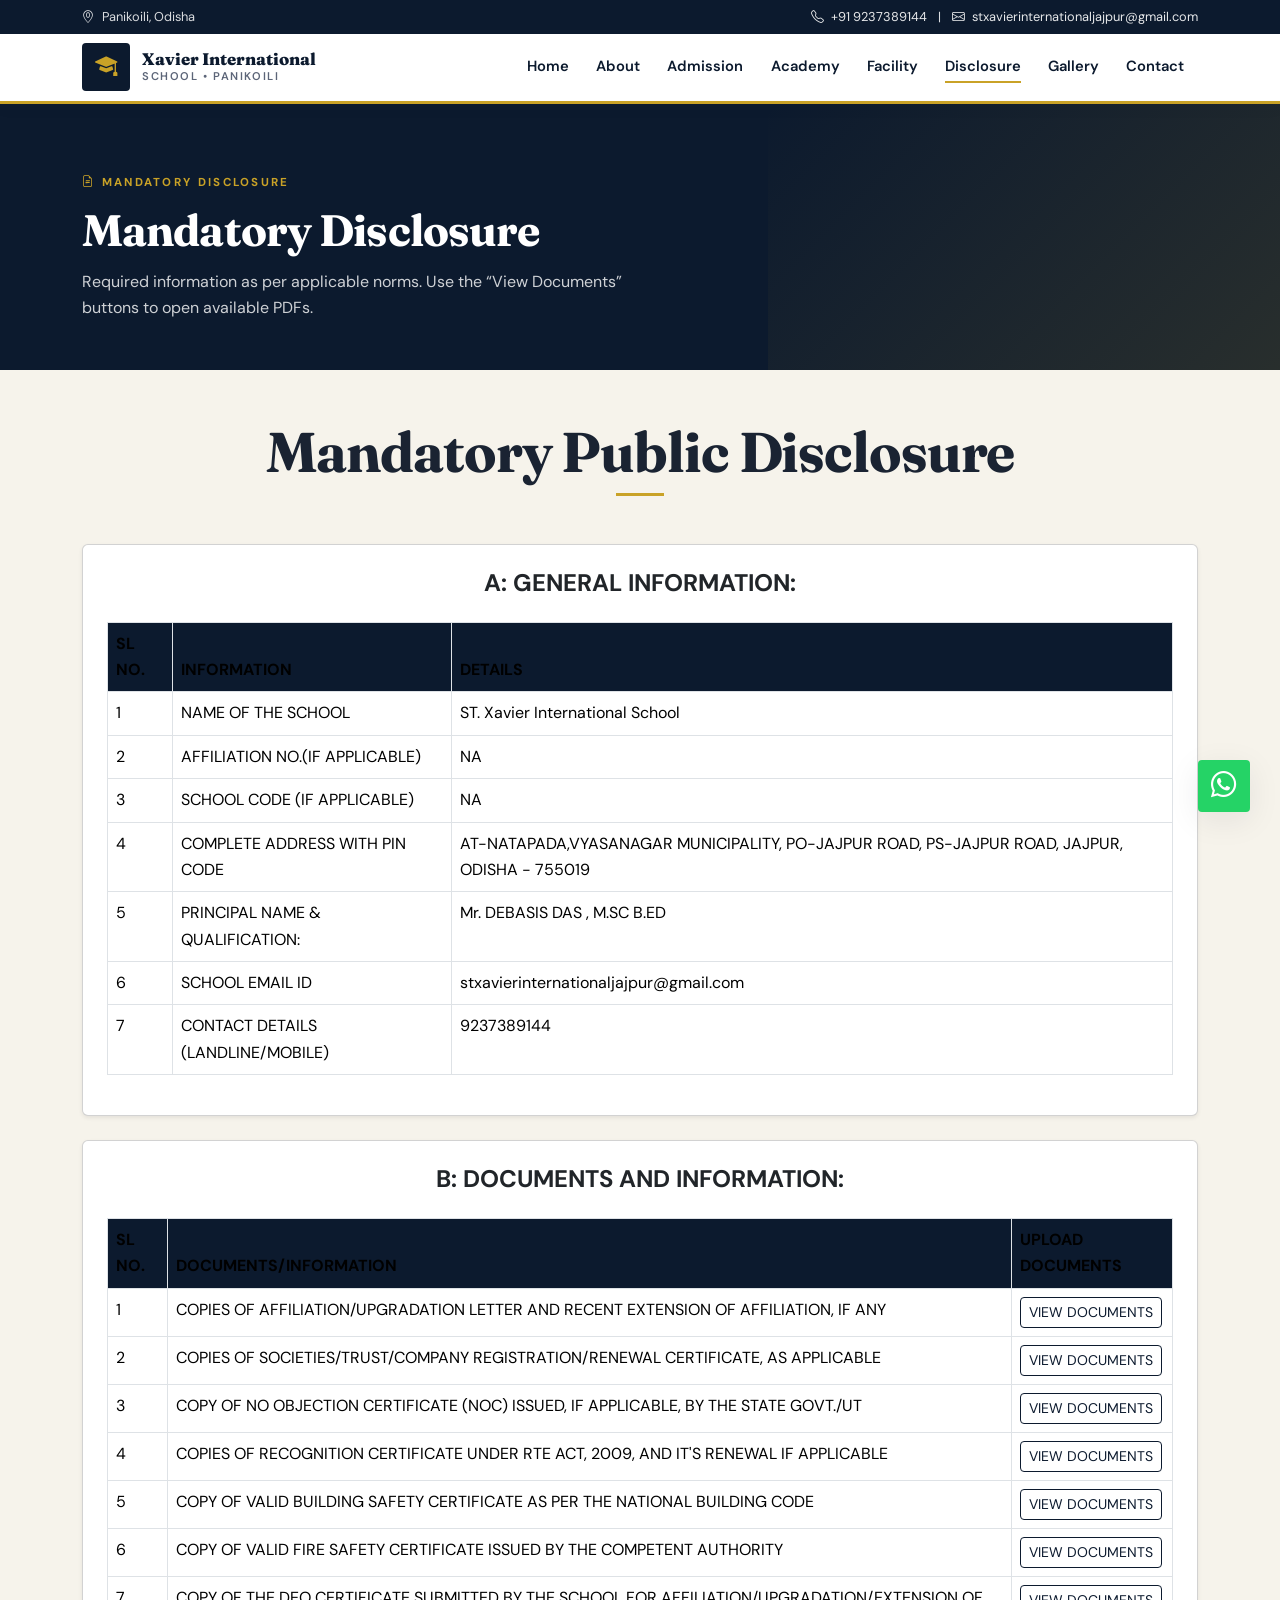
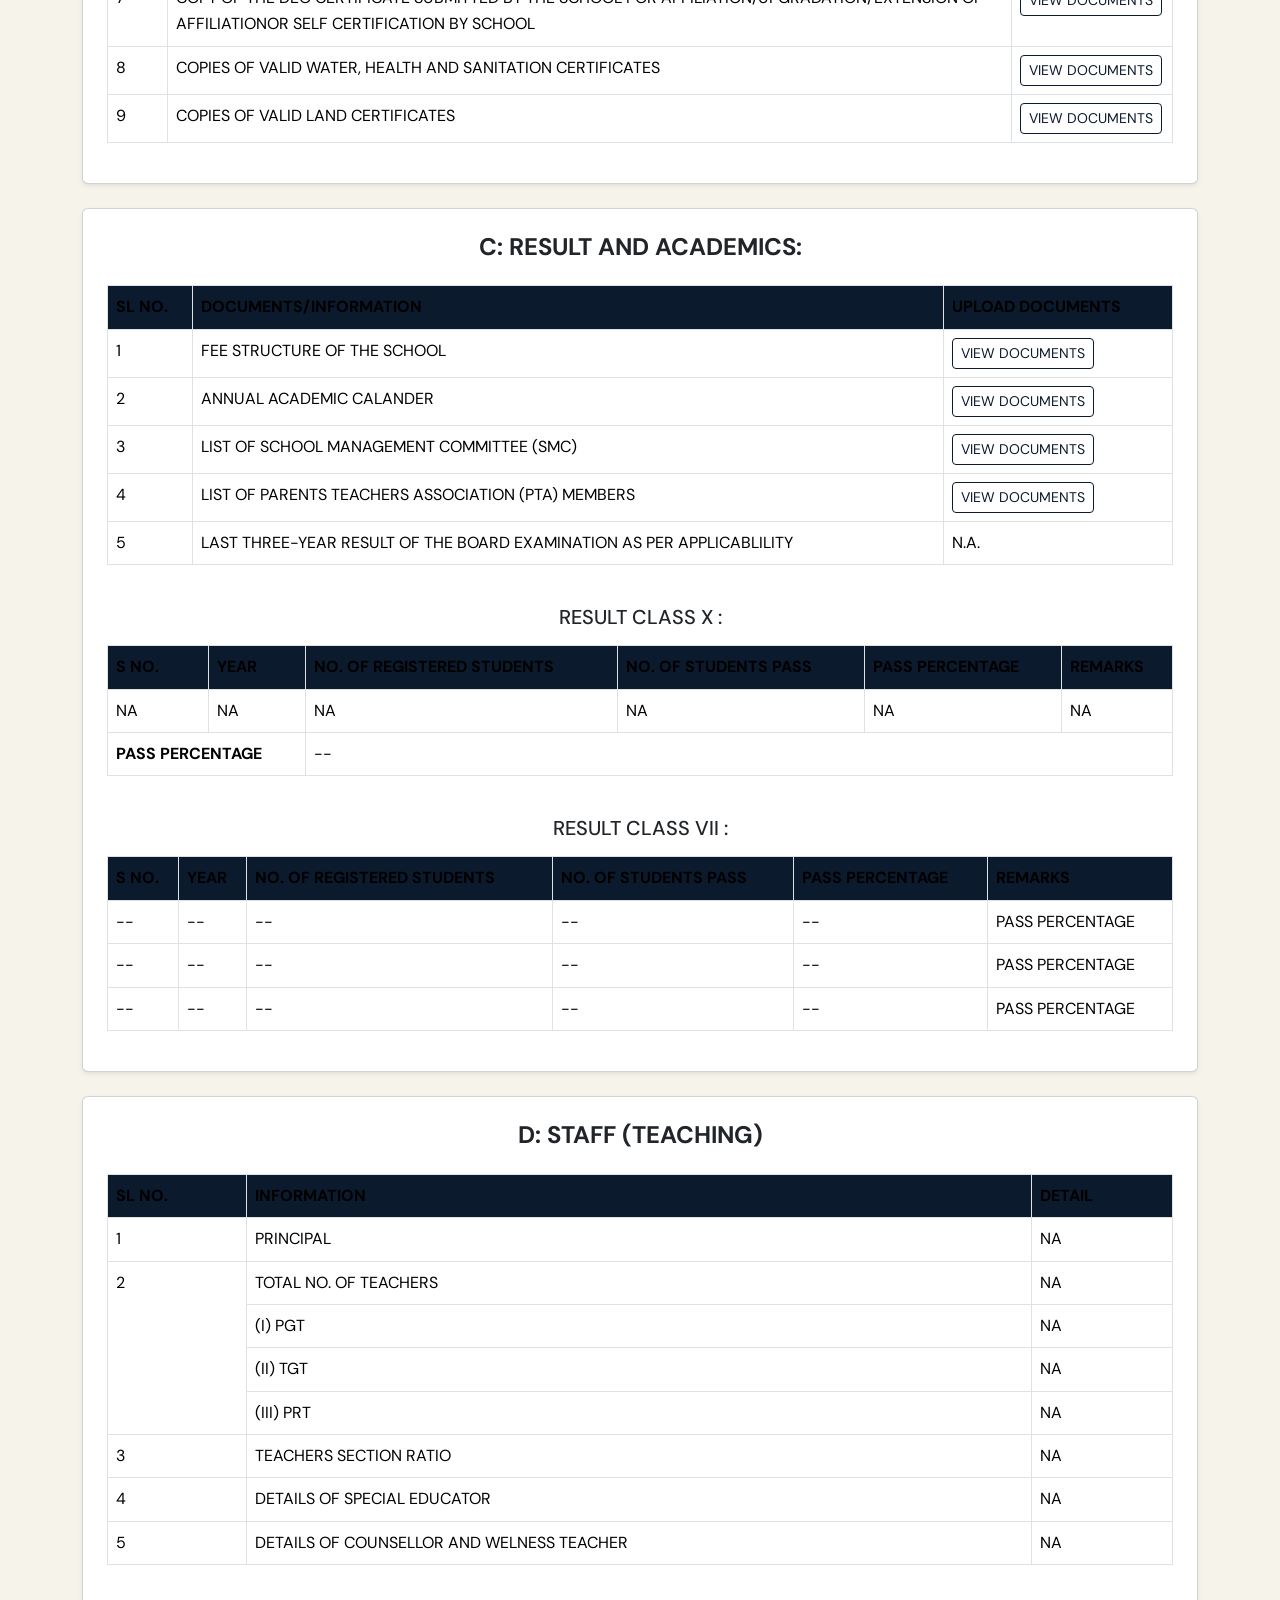
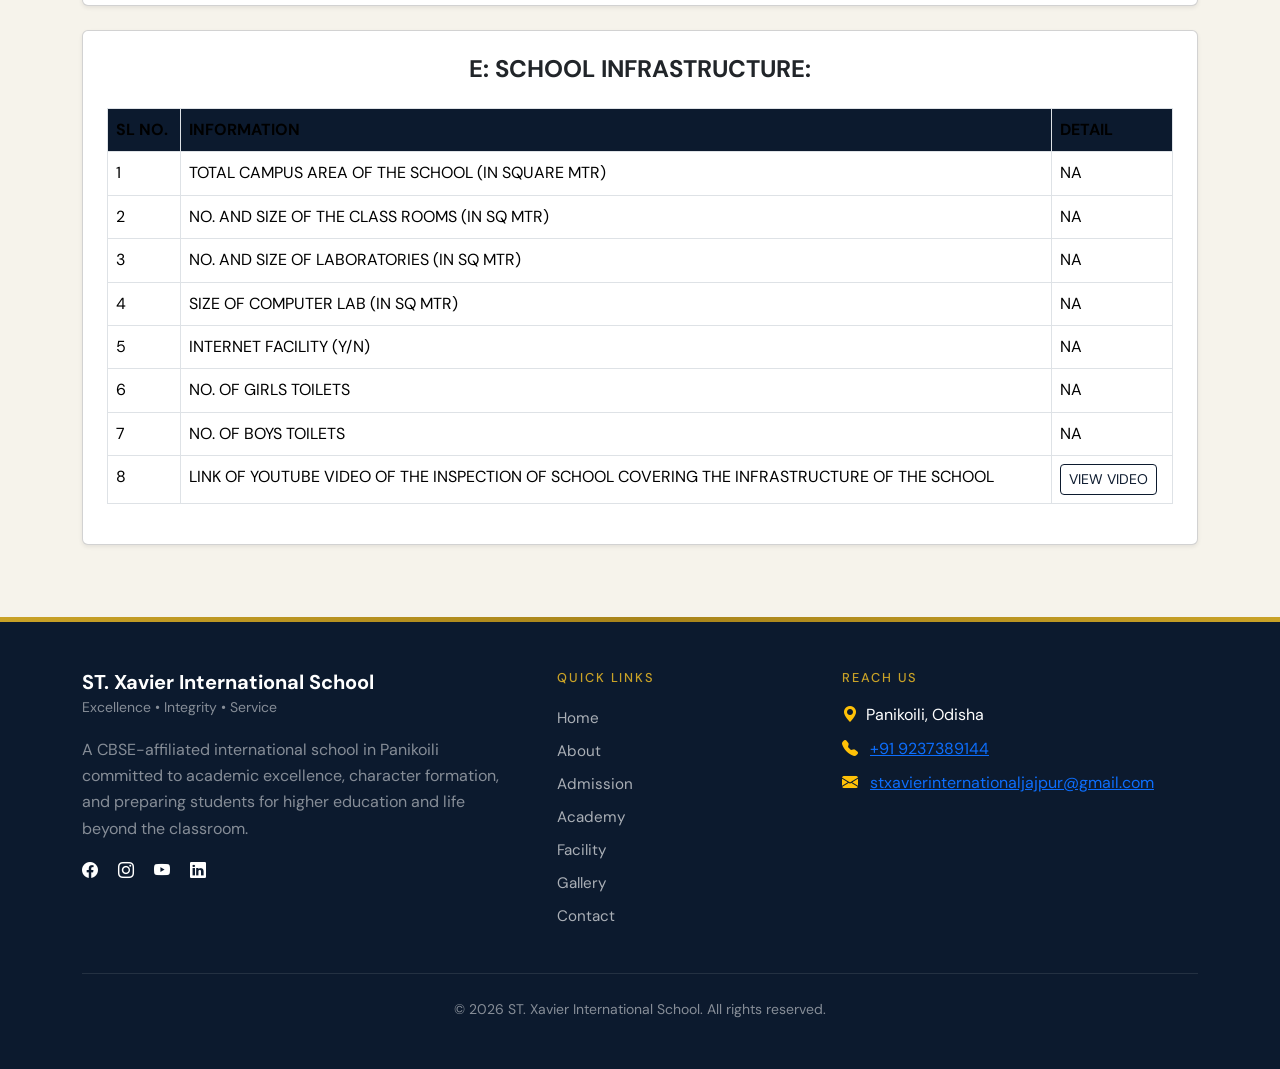
==== mandatory-disclosure.html @ f64cd051 "first commit" ====
<!DOCTYPE html>
<html lang="en">

<head>
    <meta charset="UTF-8">
    <meta name="viewport" content="width=device-width, initial-scale=1.0">
    <title>ST. Xavier International School | Mandatory Disclosure</title>
    <link rel="preconnect" href="https://fonts.googleapis.com">
    <link rel="preconnect" href="https://fonts.gstatic.com" crossorigin>
    <link href="https://fonts.googleapis.com/css2?family=DM+Sans:ital,opsz,wght@0,9..40,400;0,9..40,600;0,9..40,700&family=Fraunces:opsz,wght@9..144,700;9..144,800&display=swap" rel="stylesheet">
    <link href="https://cdn.jsdelivr.net/npm/bootstrap@5.3.0/dist/css/bootstrap.min.css" rel="stylesheet">
    <!-- Bootstrap Icons -->
    <link rel="stylesheet" href="https://cdn.jsdelivr.net/npm/bootstrap-icons@1.10.0/font/bootstrap-icons.css">
    <!-- Custom CSS -->
    <link rel="stylesheet" href="css/style.css">
</head>

<body class="page-disclosure">
    <!-- Header placeholder -->
    <div id="header-placeholder"></div>

    <!-- Auth Panel placeholder -->
    <div id="authpanel-placeholder"></div>

    <!-- Page Hero -->
    <section class="page-hero">
        <div class="container">
            <div class="hero-tag"><i class="bi bi-file-earmark-text"></i> Mandatory disclosure</div>
            <h1>Mandatory Disclosure</h1>
            <p>Required information as per applicable norms. Use the “View Documents” buttons to open available PDFs.</p>
        </div>
    </section>

    <!-- Mandatory Disclosure Section -->
    <section class="main-page-section py-5">
        <div class="container">
            <div class="section-content">
                <div class="text-center mb-5">
                    <h2 class="display-4 fw-bold">Mandatory Public Disclosure</h2>
                    <div class="underline mx-auto"></div>
                </div>
                <div class="row">
                    <div class="col-lg-12">
                        <!-- Section A: GENERAL INFORMATION -->
                        <div class="card shadow-sm mb-4">
                            <div class="card-body p-4">
                                <h4 class="mb-4 text-center fw-bold">A: GENERAL INFORMATION:</h4>
                                <div class="table-responsive">
                                    <table class="table table-bordered">
                                        <thead>
                                            <tr>
                                                <th>SL NO.</th>
                                                <th>INFORMATION</th>
                                                <th>DETAILS</th>
                                            </tr>
                                        </thead>
                                        <tbody>
                                            <tr>
                                                <td>1</td>
                                                <td>NAME OF THE SCHOOL</td>
                                                <td>ST. Xavier International School</td>
                                            </tr>
                                            <tr>
                                                <td>2</td>
                                                <td>AFFILIATION NO.(IF APPLICABLE)</td>
                                                <td>NA</td>
                                            </tr>
                                            <tr>
                                                <td>3</td>
                                                <td>SCHOOL CODE (IF APPLICABLE)</td>
                                                <td>NA</td>
                                            </tr>
                                            <tr>
                                                <td>4</td>
                                                <td>COMPLETE ADDRESS WITH PIN CODE</td>
                                                <td>AT-NATAPADA,VYASANAGAR MUNICIPALITY, PO-JAJPUR ROAD, PS-JAJPUR ROAD, JAJPUR, ODISHA - 755019</td>
                                            </tr>
                                            <tr>
                                                <td>5</td>
                                                <td>PRINCIPAL NAME &amp; QUALIFICATION:</td>
                                                <td>Mr. DEBASIS DAS , M.SC B.ED</td>
                                            </tr>
                                            <tr>
                                                <td>6</td>
                                                <td>SCHOOL EMAIL ID</td>
                                                <td>stxavierinternationaljajpur@gmail.com</td>
                                            </tr>
                                            <tr>
                                                <td>7</td>
                                                <td>CONTACT DETAILS (LANDLINE/MOBILE)</td>
                                                <td>9237389144</td>
                                            </tr>
                                        </tbody>
                                    </table>
                                </div>
                            </div>
                        </div>

                        <!-- Section B: DOCUMENTS AND INFORMATION -->
                        <div class="card shadow-sm mb-4">
                            <div class="card-body p-4">
                                <h4 class="mb-4 text-center fw-bold">B: DOCUMENTS AND INFORMATION:</h4>
                                <div class="table-responsive">
                                    <table class="table table-bordered">
                                        <thead>
                                            <tr>
                                                <th>SL NO.</th>
                                                <th>DOCUMENTS/INFORMATION</th>
                                                <th>UPLOAD DOCUMENTS</th>
                                            </tr>
                                        </thead>
                                        <tbody>
                                            <tr>
                                                <td>1</td>
                                                <td>COPIES OF AFFILIATION/UPGRADATION LETTER AND RECENT EXTENSION OF
                                                    AFFILIATION, IF ANY</td>
                                                <td><button type="button"
                                                        class="btn btn-sm btn-outline-primary view-doc-btn"
                                                        data-doc-url=""
                                                        title="Set data-doc-url to assets/docs/your-file.pdf">VIEW
                                                        DOCUMENTS</button></td>
                                            </tr>
                                            <tr>
                                                <td>2</td>
                                                <td>COPIES OF SOCIETIES/TRUST/COMPANY REGISTRATION/RENEWAL CERTIFICATE,
                                                    AS APPLICABLE</td>
                                                <td><button type="button"
                                                        class="btn btn-sm btn-outline-primary view-doc-btn"
                                                        data-doc-url=""
                                                        title="Set data-doc-url to assets/docs/your-file.pdf">VIEW
                                                        DOCUMENTS</button></td>
                                            </tr>
                                            <tr>
                                                <td>3</td>
                                                <td>COPY OF NO OBJECTION CERTIFICATE (NOC) ISSUED, IF APPLICABLE, BY THE
                                                    STATE GOVT./UT</td>
                                                <td><button type="button"
                                                        class="btn btn-sm btn-outline-primary view-doc-btn"
                                                        data-doc-url="assets/docs/COR.pdf"
                                                        title="Set data-doc-url to assets/docs/your-file.pdf">VIEW
                                                        DOCUMENTS</button></td>
                                            </tr>
                                            <tr>
                                                <td>4</td>
                                                <td>COPIES OF RECOGNITION CERTIFICATE UNDER RTE ACT, 2009, AND IT'S
                                                    RENEWAL IF APPLICABLE</td>
                                                <td><button type="button"
                                                        class="btn btn-sm btn-outline-primary view-doc-btn"
                                                        data-doc-url="assets/docs/COR.pdf"
                                                        title="Set data-doc-url to assets/docs/your-file.pdf">VIEW
                                                        DOCUMENTS</button></td>
                                            </tr>
                                            <tr>
                                                <td>5</td>
                                                <td>COPY OF VALID BUILDING SAFETY CERTIFICATE AS PER THE NATIONAL
                                                    BUILDING CODE</td>
                                                <td><button type="button"
                                                        class="btn btn-sm btn-outline-primary view-doc-btn"
                                                        data-doc-url=""
                                                        title="Set data-doc-url to assets/docs/your-file.pdf">VIEW
                                                        DOCUMENTS</button></td>
                                            </tr>
                                            <tr>
                                                <td>6</td>
                                                <td>COPY OF VALID FIRE SAFETY CERTIFICATE ISSUED BY THE COMPETENT
                                                    AUTHORITY</td>
                                                <td><button type="button"
                                                        class="btn btn-sm btn-outline-primary view-doc-btn"
                                                        data-doc-url=""
                                                        title="Set data-doc-url to assets/docs/your-file.pdf">VIEW
                                                        DOCUMENTS</button></td>
                                            </tr>
                                            <tr>
                                                <td>7</td>
                                                <td>COPY OF THE DEO CERTIFICATE SUBMITTED BY THE SCHOOL FOR
                                                    AFFILIATION/UPGRADATION/EXTENSION OF AFFILIATIONOR SELF
                                                    CERTIFICATION BY SCHOOL</td>
                                                <!-- <td><button type="button" class="btn btn-sm btn-outline-primary view-doc-btn" data-doc-url="assets/docs/affiliation-letter.pdf" title="Set data-doc-url to assets/docs/your-file.pdf">VIEW DOCUMENTS</button></td> -->
                                                <td><button type="button"
                                                        class="btn btn-sm btn-outline-primary view-doc-btn"
                                                        data-doc-url=""
                                                        title="Set data-doc-url to assets/docs/your-file.pdf">VIEW
                                                        DOCUMENTS</button></td>
                                            </tr>
                                            <tr>
                                                <td>8</td>
                                                <td>COPIES OF VALID WATER, HEALTH AND SANITATION CERTIFICATES</td>
                                                <td><button type="button"
                                                        class="btn btn-sm btn-outline-primary view-doc-btn"
                                                        data-doc-url=""
                                                        title="Set data-doc-url to assets/docs/your-file.pdf">VIEW
                                                        DOCUMENTS</button></td>
                                            </tr>
                                            <tr>
                                                <td>9</td>
                                                <td>COPIES OF VALID LAND CERTIFICATES</td>
                                                <td><button type="button"
                                                        class="btn btn-sm btn-outline-primary view-doc-btn"
                                                        data-doc-url=""
                                                        title="Set data-doc-url to assets/docs/your-file.pdf">VIEW
                                                        DOCUMENTS</button></td>
                                            </tr>
                                        </tbody>
                                    </table>
                                </div>
                            </div>
                        </div>

                        <!-- Section C: RESULT AND ACADEMICS -->
                        <div class="card shadow-sm mb-4">
                            <div class="card-body p-4">
                                <h4 class="mb-4 text-center fw-bold">C: RESULT AND ACADEMICS:</h4>
                                <div class="table-responsive mb-4">
                                    <table class="table table-bordered">
                                        <thead>
                                            <tr>
                                                <th>SL NO.</th>
                                                <th>DOCUMENTS/INFORMATION</th>
                                                <th>UPLOAD DOCUMENTS</th>
                                            </tr>
                                        </thead>
                                        <tbody>
                                            <tr>
                                                <td>1</td>
                                                <td>FEE STRUCTURE OF THE SCHOOL</td>
                                                <td><button type="button"
                                                        class="btn btn-sm btn-outline-primary view-doc-btn"
                                                        data-doc-url=""
                                                        title="Set data-doc-url to assets/docs/your-file.pdf">VIEW
                                                        DOCUMENTS</button></td>
                                            </tr>
                                            <tr>
                                                <td>2</td>
                                                <td>ANNUAL ACADEMIC CALANDER</td>
                                                <td><button type="button"
                                                        class="btn btn-sm btn-outline-primary view-doc-btn"
                                                        data-doc-url=""
                                                        title="Set data-doc-url to assets/docs/your-file.pdf">VIEW
                                                        DOCUMENTS</button></td>
                                            </tr>
                                            <tr>
                                                <td>3</td>
                                                <td>LIST OF SCHOOL MANAGEMENT COMMITTEE (SMC)</td>
                                                <td><button type="button"
                                                        class="btn btn-sm btn-outline-primary view-doc-btn"
                                                        data-doc-url=""
                                                        title="Set data-doc-url to assets/docs/your-file.pdf">VIEW
                                                        DOCUMENTS</button></td>
                                            </tr>
                                            <tr>
                                                <td>4</td>
                                                <td>LIST OF PARENTS TEACHERS ASSOCIATION (PTA) MEMBERS</td>
                                                <td><button type="button"
                                                        class="btn btn-sm btn-outline-primary view-doc-btn"
                                                        data-doc-url=""
                                                        title="Set data-doc-url to assets/docs/your-file.pdf">VIEW
                                                        DOCUMENTS</button></td>
                                            </tr>
                                            <tr>
                                                <td>5</td>
                                                <td>LAST THREE-YEAR RESULT OF THE BOARD EXAMINATION AS PER
                                                    APPLICABLILITY</td>
                                                <td>N.A.</td>
                                            </tr>
                                        </tbody>
                                    </table>
                                </div>

                                <h5 class="mb-3 text-center">RESULT CLASS X :</h5>
                                <div class="table-responsive mb-4">
                                    <table class="table table-bordered">
                                        <thead>
                                            <tr>
                                                <th>S NO.</th>
                                                <th>YEAR</th>
                                                <th>NO. OF REGISTERED STUDENTS</th>
                                                <th>NO. OF STUDENTS PASS</th>
                                                <th>PASS PERCENTAGE</th>
                                                <th>REMARKS</th>
                                            </tr>
                                        </thead>
                                        <tbody>
                                            <tr>
                                                <td>NA</td>
                                                <td>NA</td>
                                                <td>NA</td>
                                                <td>NA</td>
                                                <td>NA</td>
                                                <td>NA</td>
                                            </tr>
                                            <tr>
                                                <td colspan="2"><strong>PASS PERCENTAGE</strong></td>
                                                <td colspan="4">--</td>
                                            </tr>
                                        </tbody>
                                    </table>
                                </div>

                                <h5 class="mb-3 text-center">RESULT CLASS VII :</h5>
                                <div class="table-responsive">
                                    <table class="table table-bordered">
                                        <thead>
                                            <tr>
                                                <th>S NO.</th>
                                                <th>YEAR</th>
                                                <th>NO. OF REGISTERED STUDENTS</th>
                                                <th>NO. OF STUDENTS PASS</th>
                                                <th>PASS PERCENTAGE</th>
                                                <th>REMARKS</th>
                                            </tr>
                                        </thead>
                                        <tbody>
                                            <tr>
                                                <td>--</td>
                                                <td>--</td>
                                                <td>--</td>
                                                <td>--</td>
                                                <td>--</td>
                                                <td>PASS PERCENTAGE</td>
                                            </tr>
                                            <tr>
                                                <td>--</td>
                                                <td>--</td>
                                                <td>--</td>
                                                <td>--</td>
                                                <td>--</td>
                                                <td>PASS PERCENTAGE</td>
                                            </tr>
                                            <tr>
                                                <td>--</td>
                                                <td>--</td>
                                                <td>--</td>
                                                <td>--</td>
                                                <td>--</td>
                                                <td>PASS PERCENTAGE</td>
                                            </tr>
                                        </tbody>
                                    </table>
                                </div>
                            </div>
                        </div>

                        <!-- Section D: STAFF (TEACHING) -->
                        <div class="card shadow-sm mb-4">
                            <div class="card-body p-4">
                                <h4 class="mb-4 text-center fw-bold">D: STAFF (TEACHING)</h4>
                                <div class="table-responsive">
                                    <table class="table table-bordered">
                                        <thead>
                                            <tr>
                                                <th>SL NO.</th>
                                                <th>INFORMATION</th>
                                                <th>DETAIL</th>
                                            </tr>
                                        </thead>
                                        <tbody>
                                            <tr>
                                                <td>1</td>
                                                <td>PRINCIPAL</td>
                                                <td>NA</td>
                                            </tr>
                                            <tr>
                                                <td rowspan="4">2</td>
                                                <td>TOTAL NO. OF TEACHERS</td>
                                                <td>NA</td>
                                            </tr>
                                            <tr>
                                                <td>(I) PGT</td>
                                                <td>NA</td>
                                            </tr>
                                            <tr>
                                                <td>(II) TGT</td>
                                                <td>NA</td>
                                            </tr>
                                            <tr>
                                                <td>(III) PRT</td>
                                                <td>NA</td>
                                            </tr>
                                            <tr>
                                                <td>3</td>
                                                <td>TEACHERS SECTION RATIO</td>
                                                <td>NA</td>
                                            </tr>
                                            <tr>
                                                <td>4</td>
                                                <td>DETAILS OF SPECIAL EDUCATOR</td>
                                                <td>NA</td>
                                            </tr>
                                            <tr>
                                                <td>5</td>
                                                <td>DETAILS OF COUNSELLOR AND WELNESS TEACHER</td>
                                                <td>NA</td>
                                            </tr>
                                        </tbody>
                                    </table>
                                </div>
                            </div>
                        </div>

                        <!-- Section E: SCHOOL INFRASTRUCTURE -->
                        <div class="card shadow-sm mb-4">
                            <div class="card-body p-4">
                                <h4 class="mb-4 text-center fw-bold">E: SCHOOL INFRASTRUCTURE:</h4>
                                <div class="table-responsive">
                                    <table class="table table-bordered">
                                        <thead>
                                            <tr>
                                                <th>SL NO.</th>
                                                <th>INFORMATION</th>
                                                <th>DETAIL</th>
                                            </tr>
                                        </thead>
                                        <tbody>
                                            <tr>
                                                <td>1</td>
                                                <td>TOTAL CAMPUS AREA OF THE SCHOOL (IN SQUARE MTR)</td>
                                                <td>NA</td>
                                            </tr>
                                            <tr>
                                                <td>2</td>
                                                <td>NO. AND SIZE OF THE CLASS ROOMS (IN SQ MTR)</td>
                                                <td>NA</td>
                                            </tr>
                                            <tr>
                                                <td>3</td>
                                                <td>NO. AND SIZE OF LABORATORIES (IN SQ MTR)</td>
                                                <td>NA</td>
                                            </tr>
                                            <tr>
                                                <td>4</td>
                                                <td>SIZE OF COMPUTER LAB (IN SQ MTR)</td>
                                                <td>NA</td>
                                            </tr>
                                            <tr>
                                                <td>5</td>
                                                <td>INTERNET FACILITY (Y/N)</td>
                                                <td>NA</td>
                                            </tr>
                                            <tr>
                                                <td>6</td>
                                                <td>NO. OF GIRLS TOILETS</td>
                                                <td>NA</td>
                                            </tr>
                                            <tr>
                                                <td>7</td>
                                                <td>NO. OF BOYS TOILETS</td>
                                                <td>NA</td>
                                            </tr>
                                            <tr>
                                                <td>8</td>
                                                <td>LINK OF YOUTUBE VIDEO OF THE INSPECTION OF SCHOOL COVERING THE
                                                    INFRASTRUCTURE OF THE SCHOOL</td>
                                                <td><button type="button" class="btn btn-sm btn-outline-primary">VIEW
                                                        VIDEO</button></td>
                                            </tr>
                                        </tbody>
                                    </table>
                                </div>
                            </div>
                        </div>
                    </div>
                </div>
            </div>
        </div>
    </section>

    <!-- Footer placeholder -->
    <div id="footer-placeholder"></div>

    <!-- Back to Top Button -->
    <button id="backToTop" class="btn btn-primary back-to-top" type="button">
        <i class="bi bi-arrow-up"></i>
    </button>

    <!-- WhatsApp Floating Button -->
    <a href="https://wa.me/919237389144" class="whatsapp-float" target="_blank" rel="noopener noreferrer"
        aria-label="Chat on WhatsApp">
        <i class="bi bi-whatsapp"></i>
    </a>

    <!-- Bootstrap JS -->
    <script src="https://cdn.jsdelivr.net/npm/bootstrap@5.3.0/dist/js/bootstrap.bundle.min.js"></script>
    <!-- SweetAlert2 -->
    <script src="https://cdn.jsdelivr.net/npm/sweetalert2@11"></script>
    <!-- Load Components -->
    <script src="js/load-components.js"></script>
    <!-- Main Script -->
    <script src="js/script.js"></script>
</body>

</html>
---- css/style.css ----
/* Xavier International School — design system */

@import url('https://fonts.googleapis.com/css2?family=DM+Sans:ital,opsz,wght@0,9..40,400;0,9..40,500;0,9..40,600;0,9..40,700&family=Fraunces:opsz,wght@9..144,500;9..144,700;9..144,800&display=swap');

:root {
    --xis-navy: #0c1a2e;
    --xis-navy-mid: #152a47;
    --xis-blue: #1e4d8c;
    --xis-gold: #c9a227;
    --xis-gold-dark: #a8841a;
    --xis-cream: #f6f3eb;
    --xis-sand: #ebe6da;
    --xis-text: #1a2332;
    --xis-muted: #5c6578;
    --xis-border: rgba(12, 26, 46, 0.12);
    --xis-radius: 4px;
    --xis-radius-lg: 12px;
    --xis-shadow: 0 8px 32px rgba(12, 26, 46, 0.08);
    --xis-font: 'DM Sans', system-ui, sans-serif;
    --xis-display: 'Fraunces', Georgia, serif;
    /* legacy aliases used on inner pages */
    --dps-primary: var(--xis-blue);
    --dps-primary-2: var(--xis-navy-mid);
    --dps-accent: var(--xis-gold);
    --dps-accent-2: #2d6a4f;
    --dps-muted: var(--xis-muted);
}

* {
    margin: 0;
    padding: 0;
    box-sizing: border-box;
}

body {
    font-family: var(--xis-font);
    line-height: 1.65;
    color: var(--xis-text);
    scroll-behavior: smooth;
    background: var(--xis-cream);
}

h1, h2, h3, .section-heading, .about-title, .academy-hero-title, .facility-hero-title, .xis-hero-title {
    font-family: var(--xis-display);
    font-weight: 700;
    letter-spacing: -0.02em;
}

/* ========== Top bar & navbar ========== */
.xis-topbar {
    background: var(--xis-navy);
    color: rgba(255, 255, 255, 0.85);
    font-size: 0.8rem;
    padding: 0.4rem 0;
    position: fixed;
    top: 0;
    left: 0;
    right: 0;
    z-index: 1040;
}

.xis-topbar a {
    color: rgba(255, 255, 255, 0.9);
    text-decoration: none;
}

.xis-topbar a:hover {
    color: var(--xis-gold);
}

.xis-navbar {
    background: #fff !important;
    border-bottom: 3px solid var(--xis-gold);
    box-shadow: 0 2px 16px rgba(12, 26, 46, 0.06);
    padding-top: 0.5rem;
    padding-bottom: 0.5rem;
    min-height: 72px;
    top: 0;
}

@media (min-width: 768px) {
    .xis-navbar {
        top: 32px;
    }
    .page-home .xis-hero-split,
    .page-hero {
        scroll-margin-top: 110px;
    }
}

.xis-brand {
    display: flex;
    align-items: center;
    gap: 0.75rem;
    text-decoration: none;
    padding: 0;
}

.xis-brand-text {
    display: flex;
    flex-direction: column;
    line-height: 1.15;
}

.xis-brand-name {
    font-family: var(--xis-display);
    font-weight: 800;
    font-size: 1.05rem;
    color: var(--xis-navy);
}

.xis-brand-sub {
    font-size: 0.7rem;
    letter-spacing: 0.14em;
    text-transform: uppercase;
    color: var(--xis-muted);
    font-weight: 600;
}

.xis-brand-fallback {
    width: 48px;
    height: 48px;
    border-radius: var(--xis-radius);
    background: var(--xis-navy);
    color: var(--xis-gold);
    align-items: center;
    justify-content: center;
    font-size: 1.4rem;
}

.navbar-brand img,
.school-logo {
    height: 52px;
    width: auto;
    max-width: 72px;
    object-fit: contain;
}

.footer-logo {
    height: 48px;
    width: auto;
    object-fit: contain;
}

.xis-navbar .nav-link {
    color: var(--xis-navy) !important;
    font-weight: 600;
    font-size: 0.92rem;
    padding: 0.5rem 0.85rem !important;
    position: relative;
}

.xis-navbar .nav-link::after {
    content: '';
    position: absolute;
    left: 0.85rem;
    right: 0.85rem;
    bottom: 0.2rem;
    height: 2px;
    background: var(--xis-gold);
    transform: scaleX(0);
    transition: transform 0.25s ease;
}

.xis-navbar .nav-link:hover::after,
.xis-navbar .nav-link.active::after {
    transform: scaleX(1);
}

.xis-nav-cta {
    background: var(--xis-navy) !important;
    color: #fff !important;
    border-radius: var(--xis-radius);
    margin-left: 0.25rem;
}

.xis-nav-cta::after {
    display: none !important;
}

.xis-nav-cta:hover {
    background: var(--xis-blue) !important;
    color: #fff !important;
}

.navbar-toggler {
    border-color: var(--xis-border);
}

.user-icon-btn {
    width: 42px;
    height: 42px;
    border: none;
    flex-shrink: 0;
}

.user-icon-btn i {
    font-size: 1.15rem;
}

/* ========== Buttons ========== */
.btn-xis-primary,
.btn-primary {
    background: var(--xis-navy);
    border: none;
    color: #fff;
    font-weight: 600;
    border-radius: var(--xis-radius);
    padding: 0.65rem 1.5rem;
    transition: background 0.2s ease, transform 0.2s ease;
}

.btn-xis-primary:hover,
.btn-primary:hover {
    background: var(--xis-blue);
    color: #fff;
    transform: translateY(-1px);
    box-shadow: var(--xis-shadow);
}

.btn-xis-gold {
    background: var(--xis-gold);
    border: none;
    color: var(--xis-navy);
    font-weight: 700;
    border-radius: var(--xis-radius);
}

.btn-xis-gold:hover {
    background: var(--xis-gold-dark);
    color: var(--xis-navy);
}

.btn-xis-outline {
    border: 2px solid rgba(255, 255, 255, 0.7);
    color: #fff;
    background: transparent;
    border-radius: var(--xis-radius);
    font-weight: 600;
}

.btn-xis-outline:hover {
    background: #fff;
    color: var(--xis-navy);
    border-color: #fff;
}

.btn-xis-outline-dark {
    border: 2px solid var(--xis-navy);
    color: var(--xis-navy);
    background: transparent;
    border-radius: var(--xis-radius);
    font-weight: 600;
}

.btn-xis-outline-dark:hover {
    background: var(--xis-navy);
    color: #fff;
}

.btn-outline-primary {
    border-color: var(--xis-navy);
    color: var(--xis-navy);
    border-radius: var(--xis-radius);
}

.btn-outline-primary:hover {
    background: var(--xis-navy);
    border-color: var(--xis-navy);
}

/* ========== Homepage split hero ========== */
.page-home {
    padding-top: 72px;
}

@media (min-width: 768px) {
    .page-home {
        padding-top: 104px;
    }
}

.xis-hero-split {
    overflow: hidden;
}

.xis-hero-panel {
    background: linear-gradient(160deg, var(--xis-navy) 0%, var(--xis-navy-mid) 100%);
    display: flex;
    align-items: center;
    padding: 3rem 2.5rem;
    min-height: 85vh;
}

.xis-hero-content {
    max-width: 520px;
}

.xis-eyebrow {
    display: inline-block;
    font-size: 0.75rem;
    letter-spacing: 0.18em;
    text-transform: uppercase;
    color: var(--xis-gold);
    font-weight: 700;
    margin-bottom: 1rem;
}

.xis-hero-title {
    font-size: clamp(2rem, 4.5vw, 3.25rem);
    color: #fff;
    line-height: 1.1;
    margin-bottom: 1rem;
}

.xis-hero-tagline {
    color: rgba(255, 255, 255, 0.82);
    font-size: 1.1rem;
    margin-bottom: 0;
}

.xis-hero-stats {
    display: flex;
    gap: 2rem;
    flex-wrap: wrap;
}

.xis-hero-stats li strong {
    display: block;
    font-family: var(--xis-display);
    font-size: 1.5rem;
    color: var(--xis-gold);
}

.xis-hero-stats li span {
    font-size: 0.8rem;
    text-transform: uppercase;
    letter-spacing: 0.1em;
    color: rgba(255, 255, 255, 0.6);
}

.xis-hero-visual {
    position: relative;
    min-height: 50vh;
}

.xis-hero-image {
    position: absolute;
    inset: 0;
    background-size: cover;
    background-position: center;
}

.xis-hero-image::after {
    content: '';
    position: absolute;
    inset: 0;
    background: linear-gradient(90deg, var(--xis-navy) 0%, transparent 35%);
}

.xis-hero-badge {
    position: absolute;
    bottom: 2rem;
    left: 2rem;
    background: #fff;
    color: var(--xis-navy);
    padding: 0.65rem 1.25rem;
    font-weight: 700;
    font-size: 0.9rem;
    border-left: 4px solid var(--xis-gold);
    box-shadow: var(--xis-shadow);
    z-index: 1;
}

/* Portal strip */
.xis-portal-strip {
    background: #fff;
    border-bottom: 1px solid var(--xis-border);
    margin-top: -1px;
}

.xis-portal-row {
    border: 1px solid var(--xis-border);
}

.xis-portal-tile {
    display: flex;
    flex-direction: column;
    align-items: flex-start;
    padding: 1.5rem 1.25rem;
    text-decoration: none;
    color: var(--xis-navy);
    border-right: 1px solid var(--xis-border);
    transition: background 0.2s ease, color 0.2s ease;
    height: 100%;
}

.xis-portal-row > div:last-child .xis-portal-tile {
    border-right: none;
}

.xis-portal-tile:hover {
    background: var(--xis-navy);
    color: #fff;
}

.xis-portal-tile:hover .xis-portal-num {
    color: var(--xis-gold);
}

.xis-portal-num {
    font-family: var(--xis-display);
    font-size: 0.85rem;
    color: var(--xis-gold);
    font-weight: 800;
    margin-bottom: 0.5rem;
}

.xis-portal-tile i {
    font-size: 1.5rem;
    margin-bottom: 0.5rem;
}

.xis-portal-label {
    font-weight: 700;
    font-size: 0.95rem;
}

/* Sections */
.xis-section {
    padding: 5rem 0;
}

.xis-section-cream {
    background: var(--xis-cream);
}

.section-label {
    display: block;
    font-size: 0.75rem;
    letter-spacing: 0.2em;
    text-transform: uppercase;
    color: var(--xis-gold-dark);
    font-weight: 700;
    margin-bottom: 0.5rem;
}

.section-heading {
    font-size: clamp(1.75rem, 3vw, 2.35rem);
    color: var(--xis-navy);
    margin-bottom: 1rem;
}

.section-text {
    color: var(--xis-muted);
    font-size: 1.05rem;
}

/* MVV stack */
.xis-mvv-stack {
    display: flex;
    flex-direction: column;
    gap: 1rem;
}

.xis-mvv-item {
    display: flex;
    gap: 1.25rem;
    padding: 1.5rem;
    background: #fff;
    border-left: 4px solid var(--xis-gold);
    box-shadow: var(--xis-shadow);
}

.xis-mvv-icon {
    width: 52px;
    height: 52px;
    flex-shrink: 0;
    background: var(--xis-navy);
    color: var(--xis-gold);
    display: flex;
    align-items: center;
    justify-content: center;
    font-size: 1.35rem;
}

.xis-mvv-item h3 {
    font-size: 1.15rem;
    color: var(--xis-navy);
    margin-bottom: 0.35rem;
}

.xis-mvv-item p {
    color: var(--xis-muted);
    margin: 0;
    font-size: 0.95rem;
}

/* Feature rows */
.xis-feature-row {
    display: flex;
    align-items: flex-start;
    gap: 2rem;
    padding: 2rem 0;
    border-bottom: 1px solid var(--xis-border);
}

.xis-feature-row-reverse {
    flex-direction: row-reverse;
    text-align: right;
}

.xis-feature-row-reverse .xis-feature-body {
    text-align: right;
}

.xis-feature-icon {
    width: 72px;
    height: 72px;
    flex-shrink: 0;
    background: var(--xis-sand);
    color: var(--xis-navy);
    display: flex;
    align-items: center;
    justify-content: center;
    font-size: 1.75rem;
    border-radius: 50%;
}

.xis-feature-body h3 {
    font-size: 1.25rem;
    color: var(--xis-navy);
    margin-bottom: 0.5rem;
}

.xis-feature-body p {
    color: var(--xis-muted);
    margin: 0;
    max-width: 640px;
}

.xis-feature-row-reverse .xis-feature-body p {
    margin-left: auto;
}

/* CTA band */
.xis-cta-band {
    background: linear-gradient(135deg, var(--xis-blue) 0%, var(--xis-navy) 100%);
    color: #fff;
    padding: 3.5rem 0;
}

.xis-cta-band h2 {
    font-family: var(--xis-display);
    color: #fff;
}

/* ========== Inner page hero ========== */
.page-hero {
    padding: 4rem 0 3rem;
    background: var(--xis-navy);
    position: relative;
    margin-top: 72px;
}

@media (min-width: 768px) {
    .page-hero {
        margin-top: 104px;
    }
}

.page-hero::before {
    content: '';
    position: absolute;
    top: 0;
    right: 0;
    width: 40%;
    height: 100%;
    background: linear-gradient(135deg, transparent, rgba(201, 162, 39, 0.15));
    pointer-events: none;
}

.page-hero .container {
    position: relative;
    z-index: 1;
}

.page-hero .hero-tag {
    display: inline-block;
    font-size: 0.72rem;
    letter-spacing: 0.2em;
    text-transform: uppercase;
    color: var(--xis-gold);
    font-weight: 700;
    margin-bottom: 0.75rem;
}

.page-hero h1 {
    color: #fff;
    font-size: clamp(2rem, 4vw, 2.75rem);
    margin-bottom: 0.75rem;
}

.page-hero p {
    color: rgba(255, 255, 255, 0.8);
    max-width: 560px;
    margin: 0;
}

/* Legacy cards → Xavier style */
.about-badge {
    display: inline-block;
    font-size: 0.72rem;
    letter-spacing: 0.18em;
    text-transform: uppercase;
    color: var(--xis-gold-dark);
    font-weight: 700;
    margin-bottom: 0.75rem;
    padding: 0;
    background: none;
    border: none;
}

.about-badge::before {
    display: none;
}

.about-title {
    font-size: 2rem;
    color: var(--xis-navy);
    margin-bottom: 0.75rem;
}

.about-title span {
    color: var(--xis-blue);
    background: none;
    -webkit-text-fill-color: unset;
}

.about-lead {
    color: var(--xis-muted);
}

.bento-grid .bento-card,
.about-info-card,
.admission-info-card {
    background: #fff;
    border: 1px solid var(--xis-border);
    border-radius: var(--xis-radius-lg);
    padding: 1.5rem;
    box-shadow: var(--xis-shadow);
    transition: border-color 0.2s ease, transform 0.2s ease;
    height: 100%;
    text-decoration: none;
    color: inherit;
}

.bento-grid .bento-card:hover,
.about-info-card:hover,
.admission-info-card:hover {
    border-color: var(--xis-gold);
    transform: translateY(-3px);
}

.bento-icon {
    width: 48px;
    height: 48px;
    border-radius: var(--xis-radius);
    background: var(--xis-navy);
    color: var(--xis-gold);
    display: inline-flex;
    align-items: center;
    justify-content: center;
    font-size: 1.2rem;
    margin-bottom: 1rem;
    box-shadow: none;
}

.bento-title {
    font-weight: 700;
    color: var(--xis-navy);
}

.bento-text {
    color: var(--xis-muted);
    font-size: 0.95rem;
}

.about-section {
    padding: 4rem 0;
    background: var(--xis-cream);
}

.about-card {
    background: #fff;
    border-radius: var(--xis-radius-lg);
    padding: 2rem;
    border-left: 4px solid var(--xis-gold);
    box-shadow: var(--xis-shadow);
}

.about-card::before {
    display: none;
}

.about-info-card h3 i {
    color: var(--xis-gold-dark);
}

.about-highlights li i {
    background: var(--xis-sand);
    color: var(--xis-navy);
}

.stats-strip {
    border-radius: var(--xis-radius-lg);
    background: var(--xis-sand);
    border: 1px solid var(--xis-border);
    padding: 1.25rem;
}

.stat strong {
    color: var(--xis-navy);
    font-family: var(--xis-display);
}

/* Inner pages (academy, facility, gallery, etc.) */
.main-page-section {
    background: var(--xis-cream);
    padding-top: 0;
}

.xis-inner-page {
    padding: 4rem 0 5rem;
    background: var(--xis-cream);
}

.xis-section-intro {
    max-width: 720px;
    margin: 0 auto 3rem;
}

.xis-section-intro .section-text {
    max-width: 600px;
}

/* ========== Academy page ========== */
.academy-page .row {
    --bs-gutter-x: 1.5rem;
    --bs-gutter-y: 1.5rem;
}

.academy-pillar {
    display: flex;
    flex-direction: column;
    align-items: flex-start;
    text-align: left;
    background: #fff;
    border: 1px solid var(--xis-border);
    border-top: 4px solid var(--xis-gold);
    border-radius: var(--xis-radius-lg);
    padding: 2rem 1.75rem;
    box-shadow: var(--xis-shadow);
    transition: transform 0.2s ease, box-shadow 0.2s ease;
}

.academy-pillar:hover {
    transform: translateY(-4px);
    box-shadow: 0 12px 40px rgba(12, 26, 46, 0.12);
}

.academy-pillar-icon-wrap {
    width: 56px;
    height: 56px;
    flex-shrink: 0;
    display: flex;
    align-items: center;
    justify-content: center;
    background: var(--xis-navy);
    color: var(--xis-gold);
    border-radius: var(--xis-radius);
    font-size: 1.4rem;
    margin-bottom: 1.25rem;
}

.academy-pillar-title {
    font-family: var(--xis-display);
    font-size: 1.2rem;
    font-weight: 700;
    color: var(--xis-navy);
    margin-bottom: 0.65rem;
    line-height: 1.3;
}

.academy-pillar-text {
    font-size: 0.95rem;
    color: var(--xis-muted);
    line-height: 1.65;
    margin: 0;
    flex-grow: 1;
}

.academy-panel {
    position: relative;
    display: flex;
    background: #fff;
    border: 1px solid var(--xis-border);
    border-radius: var(--xis-radius-lg);
    box-shadow: var(--xis-shadow);
    overflow: hidden;
    transition: box-shadow 0.2s ease;
}

.academy-panel:hover {
    box-shadow: 0 12px 40px rgba(12, 26, 46, 0.12);
}

.academy-panel-accent {
    position: absolute;
    left: 0;
    top: 0;
    bottom: 0;
    width: 5px;
    background: var(--xis-gold);
    z-index: 1;
}

.academy-panel-inner {
    flex: 1;
    padding: 2rem 2rem 2rem 2.25rem;
    text-align: left;
}

.academy-panel-title {
    display: flex;
    align-items: center;
    gap: 0.75rem;
    font-family: var(--xis-display);
    font-size: 1.35rem;
    font-weight: 700;
    color: var(--xis-navy);
    margin-bottom: 1rem;
}

.academy-panel-icon {
    width: 44px;
    height: 44px;
    flex-shrink: 0;
    display: inline-flex;
    align-items: center;
    justify-content: center;
    background: var(--xis-sand);
    color: var(--xis-navy);
    border-radius: var(--xis-radius);
    font-size: 1.15rem;
}

.academy-panel-lead {
    font-size: 0.98rem;
    color: var(--xis-muted);
    line-height: 1.65;
    margin-bottom: 1.25rem;
}

.academy-panel-list {
    list-style: none;
    padding: 0;
    margin: 0;
}

.academy-panel-list li {
    display: flex;
    align-items: flex-start;
    gap: 0.6rem;
    font-size: 0.95rem;
    color: var(--xis-text);
    padding: 0.4rem 0;
    line-height: 1.5;
}

.academy-panel-list li i {
    color: var(--xis-gold-dark);
    font-size: 1.1rem;
    flex-shrink: 0;
    margin-top: 0.1rem;
}

/* ========== Facility page ========== */
.facility-page .facility-grid {
    --bs-gutter-x: 1.5rem;
    --bs-gutter-y: 1.5rem;
}

.facility-tile {
    display: flex;
    flex-direction: column;
    align-items: stretch;
    text-align: left;
    background: #fff;
    border: 1px solid var(--xis-border);
    border-left: 4px solid var(--xis-navy);
    border-radius: var(--xis-radius-lg);
    padding: 1.75rem;
    box-shadow: var(--xis-shadow);
    transition: border-color 0.2s ease, transform 0.2s ease, box-shadow 0.2s ease;
}

.facility-tile:hover {
    border-left-color: var(--xis-gold);
    transform: translateY(-3px);
    box-shadow: 0 12px 36px rgba(12, 26, 46, 0.1);
}

.facility-tile-head {
    display: flex;
    align-items: center;
    gap: 1rem;
    margin-bottom: 1rem;
}

.facility-tile-icon {
    width: 52px;
    height: 52px;
    flex-shrink: 0;
    display: flex;
    align-items: center;
    justify-content: center;
    background: var(--xis-navy);
    color: var(--xis-gold);
    border-radius: var(--xis-radius);
    font-size: 1.35rem;
}

.facility-tile-title {
    font-family: var(--xis-display);
    font-size: 1.1rem;
    font-weight: 700;
    color: var(--xis-navy);
    margin: 0;
    line-height: 1.35;
    flex: 1;
}

.facility-tile-text {
    font-size: 0.94rem;
    color: var(--xis-muted);
    line-height: 1.65;
    margin: 0;
}

@media (max-width: 767.98px) {
    .xis-inner-page {
        padding: 3rem 0 4rem;
    }

    .xis-section-intro {
        margin-bottom: 2rem;
    }

    .academy-pillar,
    .academy-panel-inner,
    .facility-tile {
        padding: 1.5rem;
    }

    .academy-panel-inner {
        padding-left: 1.75rem;
    }

    .facility-tile-head {
        flex-direction: column;
        align-items: flex-start;
        gap: 0.75rem;
    }
}

/* Admission */
.admission-section {
    padding: 4rem 0;
    background: #fff;
}

.admission-steps li::before {
    background: var(--xis-navy);
    box-shadow: none;
}

.age-pill {
    background: var(--xis-sand);
    border-radius: var(--xis-radius);
}

/* Contact */
.contact-link:hover {
    color: var(--xis-gold-dark) !important;
}

.form-control:focus {
    border-color: var(--xis-blue);
    box-shadow: 0 0 0 0.2rem rgba(30, 77, 140, 0.15);
}

.underline {
    width: 48px;
    height: 3px;
    background: var(--xis-gold);
    margin-bottom: 1.5rem;
}

.table th {
    background: var(--xis-navy);
}

/* Footer */
.footer-section,
.xis-footer {
    background: var(--xis-navy) !important;
    margin-top: 0;
    position: relative;
}

.xis-footer-accent {
    height: 5px;
    background: linear-gradient(90deg, var(--xis-gold), var(--xis-gold-dark), var(--xis-gold));
}

.xis-footer-heading {
    color: var(--xis-gold);
    font-size: 0.8rem;
    letter-spacing: 0.15em;
    text-transform: uppercase;
    margin-bottom: 1rem;
}

.xis-footer-links a {
    color: rgba(255, 255, 255, 0.65);
    text-decoration: none;
    display: block;
    padding: 0.25rem 0;
    font-size: 0.95rem;
}

.xis-footer-links a:hover {
    color: var(--xis-gold);
}

.footer-section a:hover,
.social-links a:hover {
    color: var(--xis-gold) !important;
}

/* Floating buttons */
.back-to-top {
    position: fixed;
    bottom: 30px;
    right: 30px;
    width: 48px;
    height: 48px;
    border-radius: var(--xis-radius);
    display: none;
    z-index: 1000;
    box-shadow: var(--xis-shadow);
}

.back-to-top.show {
    display: block;
}

.whatsapp-float {
    position: fixed;
    bottom: 88px;
    right: 30px;
    width: 52px;
    height: 52px;
    border-radius: var(--xis-radius);
    background: #25d366;
    color: #fff;
    display: flex;
    align-items: center;
    justify-content: center;
    font-size: 1.6rem;
    z-index: 1100;
    text-decoration: none;
    box-shadow: var(--xis-shadow);
}

.whatsapp-float:hover {
    color: #fff;
    transform: translateY(-2px);
}

/* Auth panel */
.user-panel {
    --bs-offcanvas-width: min(420px, 90vw);
}

.offcanvas .auth-toggle .btn.active {
    background: var(--xis-navy);
    border-color: var(--xis-navy);
}

/* Gallery */
.gallery-image {
    border-radius: var(--xis-radius-lg) var(--xis-radius-lg) 0 0;
    overflow: hidden;
    min-height: 220px;
}

.gallery-item .card {
    border-radius: var(--xis-radius-lg);
    border: 1px solid var(--xis-border);
    overflow: hidden;
}

/* Hide old home carousel styles if any remain */
.home-section,
.home-carousel,
.hero-overlay,
.school-name-hero {
    display: none;
}

/* Scrollbar */
::-webkit-scrollbar {
    width: 8px;
}

::-webkit-scrollbar-thumb {
    background: var(--xis-navy-mid);
    border-radius: 4px;
}

/* Responsive */
@media (max-width: 991.98px) {
    .xis-hero-panel {
        min-height: auto;
        padding: 2.5rem 1.5rem;
    }

    .xis-hero-visual {
        min-height: 45vh;
    }

    .xis-feature-row,
    .xis-feature-row-reverse {
        flex-direction: column;
        text-align: left !important;
    }

    .xis-feature-row-reverse .xis-feature-body,
    .xis-feature-row-reverse .xis-feature-body p {
        text-align: left;
        margin-left: 0;
    }

    .xis-portal-tile {
        border-bottom: 1px solid var(--xis-border);
    }

    .navbar .container {
        padding-right: 70px;
    }

    .navbar .navbar-collapse {
        background: #fff;
        border: 1px solid var(--xis-border);
        border-radius: var(--xis-radius-lg);
        margin-top: 0.5rem;
        padding: 1rem;
        box-shadow: var(--xis-shadow);
    }

    .navbar .navbar-nav .nav-link {
        color: var(--xis-navy) !important;
    }

    .navbar-toggler {
        position: absolute;
        right: 56px;
        top: 50%;
        transform: translateY(-50%);
    }

    .navbar .user-icon-btn {
        position: absolute;
        right: 12px;
        top: 50%;
        transform: translateY(-50%);
    }
}

@media (max-width: 575.98px) {
    .xis-hero-stats {
        gap: 1.25rem;
    }
}
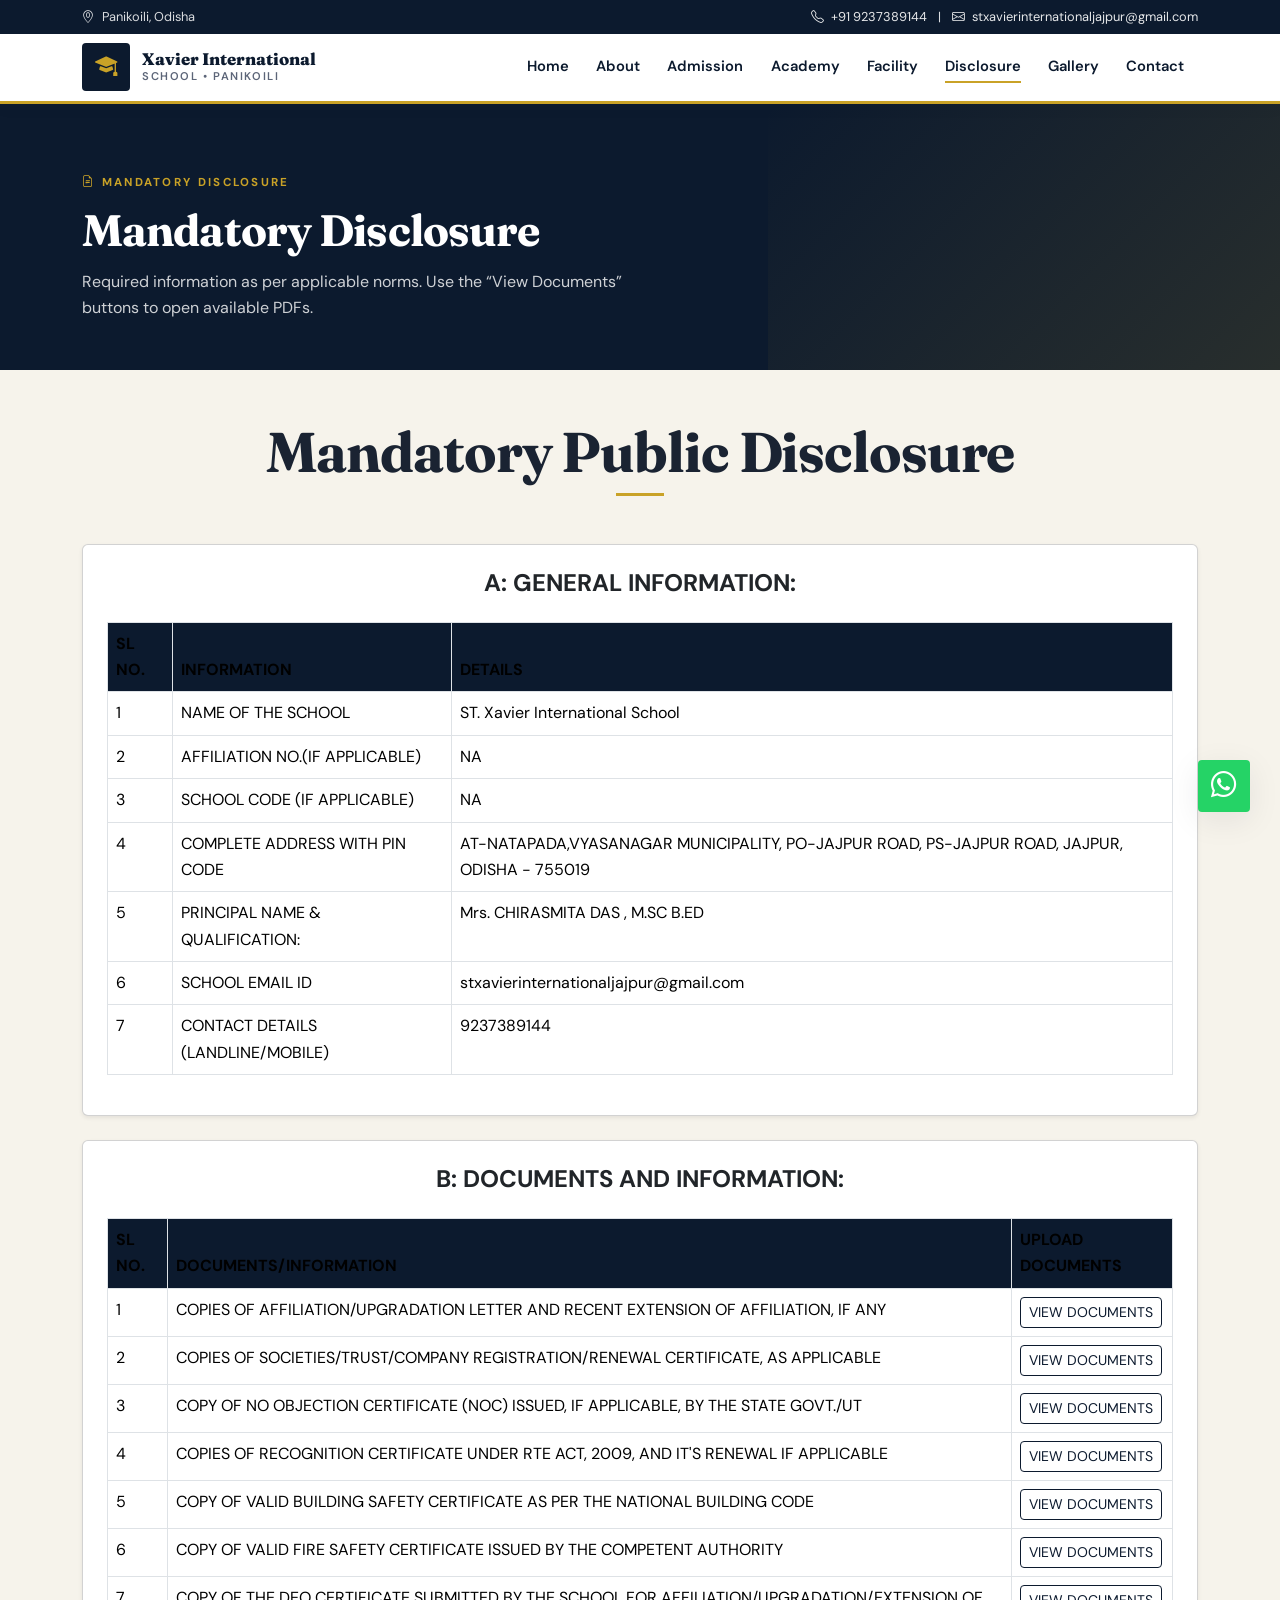
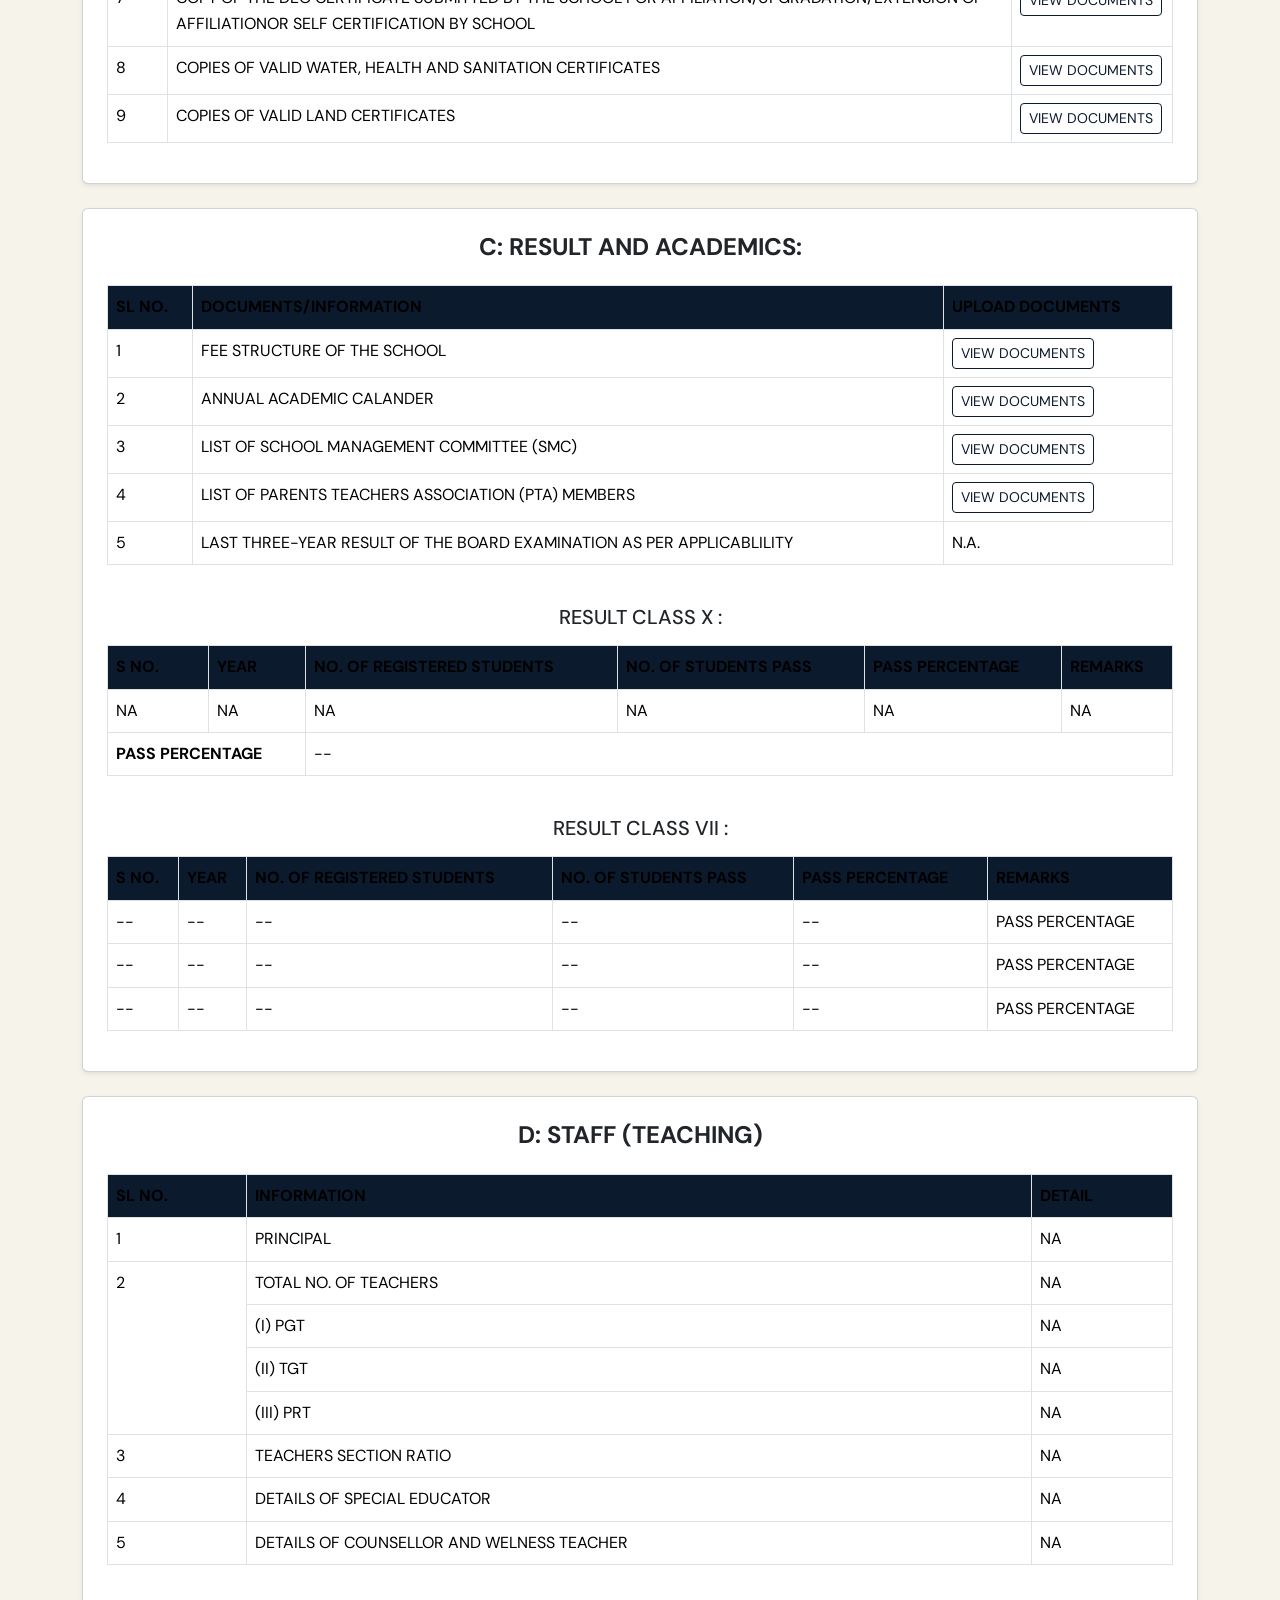
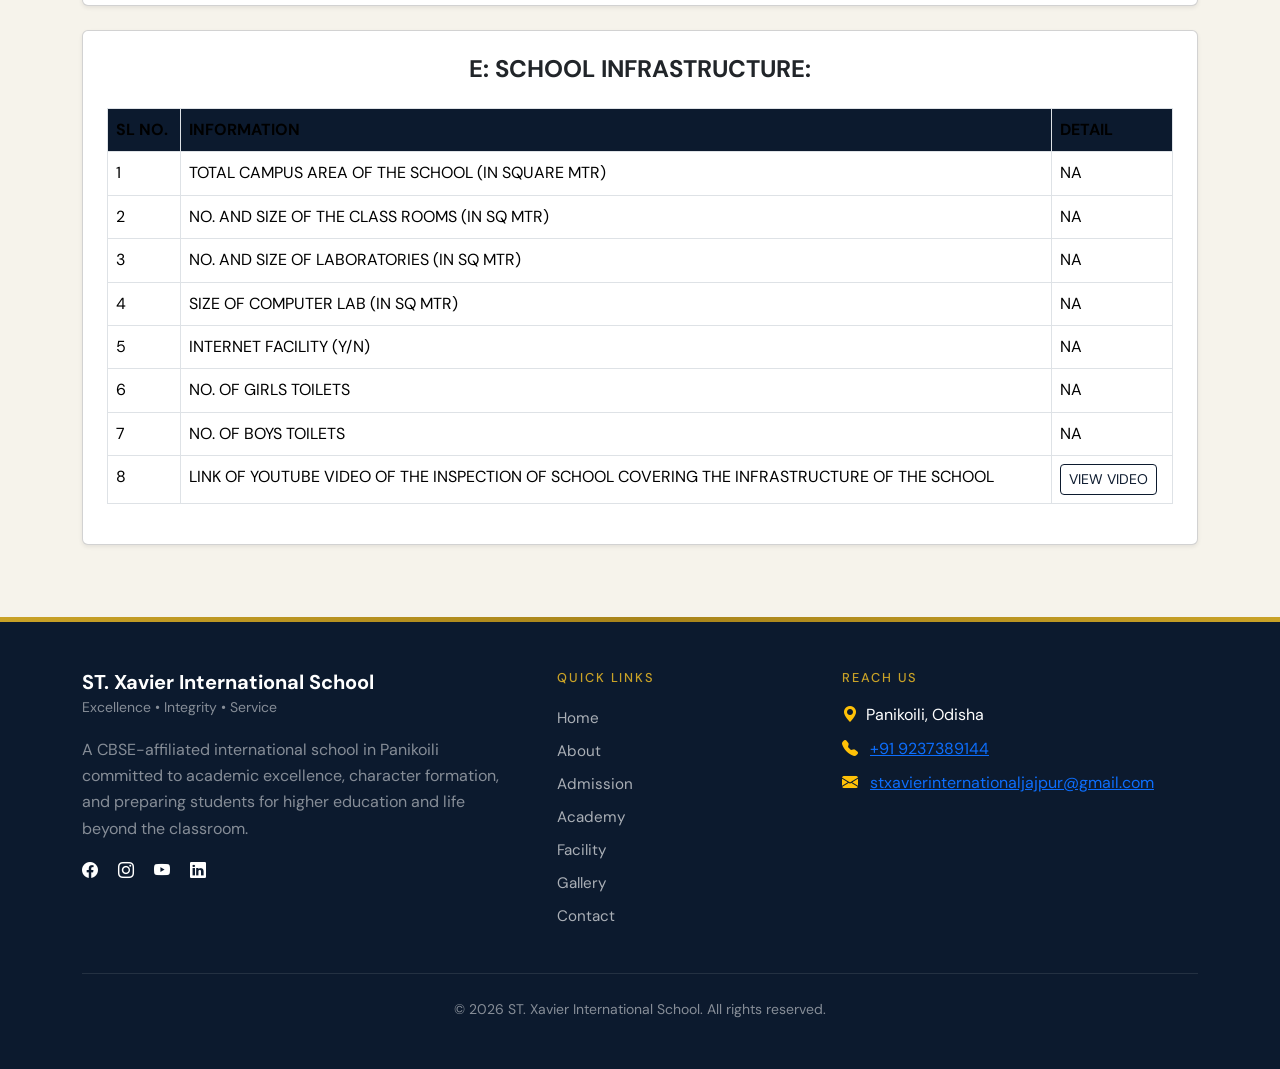
==== commit fbecbc85: "Update mandatory-disclosure.html" ====
--- a/mandatory-disclosure.html
+++ b/mandatory-disclosure.html
@@ -78,7 +78,7 @@
                                             <tr>
                                                 <td>5</td>
                                                 <td>PRINCIPAL NAME &amp; QUALIFICATION:</td>
-                                                <td>Mr. DEBASIS DAS , M.SC B.ED</td>
+                                                <td>Mrs. CHIRASMITA DAS , M.SC B.ED</td>
                                             </tr>
                                             <tr>
                                                 <td>6</td>
@@ -488,4 +488,4 @@
     <script src="js/script.js"></script>
 </body>
 
-</html>+</html>
